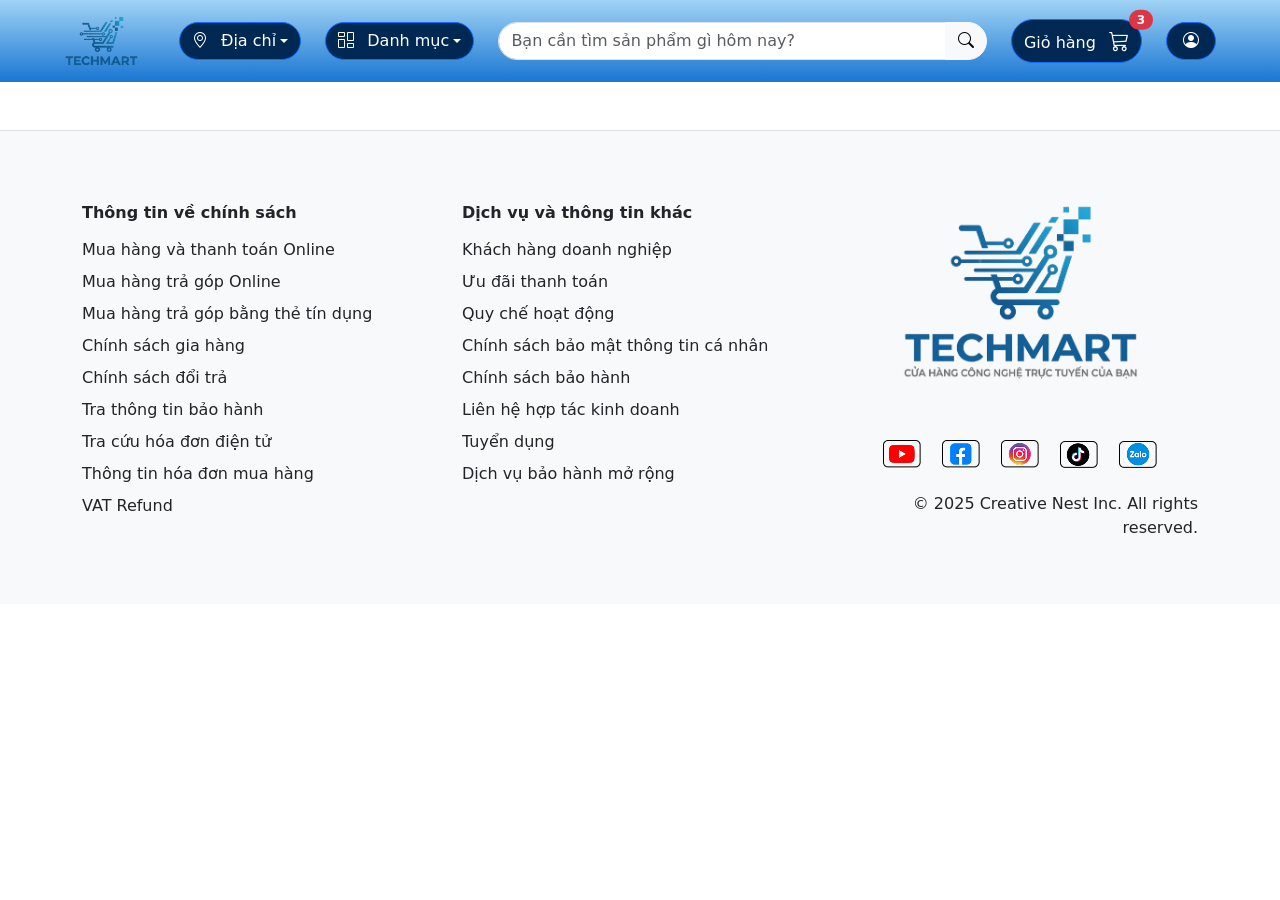
==== about_us.html @ 324de0c0 "Thêm giỏ hàng" ====
<!doctype html>
<html lang="en" data-bs-theme="light">
    <head>
        <title>TechMart - Contact</title>
        <link rel="icon" type="image/x-icon" href="favicon.png">
        <!-- Required meta tags -->
        <meta charset="utf-8" />
        <meta name="viewport" content="width=device-width, initial-scale=1" />

        <!-- Bootstrap CSS v5.3.8 -->
        <link
            href="https://cdn.jsdelivr.net/npm/bootstrap@5.3.8/dist/css/bootstrap.min.css"
            rel="stylesheet"
            integrity="sha384-sRIl4kxILFvY47J16cr9ZwB07vP4J8+LH7qKQnuqkuIAvNWLzeN8tE5YBujZqJLB"
            crossorigin="anonymous"
        />
        <link rel="stylesheet" href="https://cdn.jsdelivr.net/npm/bootstrap-icons@1.11.3/font/bootstrap-icons.min.css">
        <link rel="stylesheet" href="style.css">
        <link rel="icon" href="data:,">
    </head>

    <body>
        <header class="bg-primary text-white p-3 sticky-top">
            <div class="container-fluid d-flex align-items-center justify-content-between gap-4 flex-wrap px-5">
                <a href="index.html"><img loading="lazy" src="img/Logo_TechMart_2-removebg.png" class="img-fluid me-3 order-first" style="max-height: 50px;" alt="TechMart"></a>

                <!-- Menu Hamburger -->
                <button class="btn btn-outline-light border-0 d-lg-none order-1" type="button" data-bs-toggle="collapse" data-bs-target="#menuThuGon" aria-expanded="false">
                    <i class="bi bi-list fs-1"></i>
                </button>

                <div class="collapse d-lg-flex flex-grow-1 mt-3 mt-lg-0 custom-mobile-break" id="menuThuGon">
                    <div class="d-flex flex-column flex-lg-row align-items-lg-center gap-4 w-100">
                
                        <!-- Nút chọn địa chỉ -->
                        <div class="dropdown order-2 order-lg-1">
                            <button class="button btn btn-primary dropdown-toggle d-flex align-items-center justify-content-between w-100 text-start text-lg-center" type="button" data-bs-toggle="dropdown"
                                aria-expanded="false">
                                <span><i class="bi bi-geo-alt me-2"></i> Địa chỉ</span>
                            </button>
                
                            <ul class="dropdown-menu p-3" style="min-width: 400px; max-height: 300px; overflow-y: auto;">
                                <li>
                                    <p class="text-center text-muted mb-3">Vui lòng chọn tỉnh, thành phố để biết chính xác giá, khuyến
                                        mãi và tồn kho</p>
                                </li>
                                <li>
                                    <div class="container-fluid px-0">
                                        <div class="row align-items-start">
                                            <div class="col"><a class="dropdown-item border-bottom border-black border-1" href="#">TP
                                                    HCM</a></div>
                                            <div class="col"><a class="dropdown-item border-bottom border-black border-1" href="#">Hà
                                                    Nội</a></div>
                                        </div>
                                        <div class="row">
                                            <div class="col"><a class="dropdown-item border-bottom border-black border-1" href="#">An
                                                    Giang</a></div>
                                            <div class="col"><a class="dropdown-item border-bottom border-black border-1" href="#">Bà
                                                    Rịa - Vũng Tàu</a>
                                            </div>
                                        </div>
                                        <div class="row">
                                            <div class="col"><a class="dropdown-item border-bottom border-black border-1" href="#">Bạc
                                                    Liêu</a></div>
                                            <div class="col"><a class="dropdown-item border-bottom border-black border-1" href="#">Bắc
                                                    Giang</a></div>
                                        </div>
                                        <div class="row">
                                            <div class="col"><a class="dropdown-item border-bottom border-black border-1" href="#">Bắc
                                                    Ninh</a></div>
                                            <div class="col"><a class="dropdown-item border-bottom border-black border-1" href="#">Bến
                                                    Tre</a></div>
                                        </div>
                                        <div class="row">
                                            <div class="col"><a class="dropdown-item border-bottom border-black border-1" href="#">Bình
                                                    Dương</a></div>
                                            <div class="col"><a class="dropdown-item border-bottom border-black border-1" href="#">Bình
                                                    Định</a></div>
                                        </div>
                                        <div class="row">
                                            <div class="col"><a class="dropdown-item border-bottom border-black border-1" href="#">Bình
                                                    Phước</a></div>
                                            <div class="col"><a class="dropdown-item border-bottom border-black border-1" href="#">Bình
                                                    Thuận</a></div>
                                        </div>
                                        <div class="row">
                                            <div class="col"><a class="dropdown-item border-bottom border-black border-1" href="#">Cà
                                                    Mau</a></div>
                                            <div class="col"><a class="dropdown-item border-bottom border-black border-1" href="#">Cần
                                                    Thơ</a></div>
                                        </div>
                                        <div class="row">
                                            <div class="col"><a class="dropdown-item border-bottom border-black border-1" href="#">Đà
                                                    Nẵng</a></div>
                                            <div class="col"><a class="dropdown-item border-bottom border-black border-1" href="#">Đắk
                                                    Lắk</a></div>
                                        </div>
                                        <div class="row">
                                            <div class="col"><a class="dropdown-item border-bottom border-black border-1" href="#">Đồng
                                                    Nai</a></div>
                                            <div class="col"><a class="dropdown-item border-bottom border-black border-1" href="#">Đồng
                                                    Tháp</a></div>
                                        </div>
                                        <div class="row">
                                            <div class="col"><a class="dropdown-item border-bottom border-black border-1" href="#">Gia
                                                    Lai</a></div>
                                            <div class="col"><a class="dropdown-item border-bottom border-black border-1" href="#">Hà
                                                    Nam</a></div>
                                        </div>
                                        <div class="row">
                                            <div class="col"><a class="dropdown-item border-bottom border-black border-1" href="#">Hà
                                                    Tỉnh</a></div>
                                            <div class="col"><a class="dropdown-item border-bottom border-black border-1" href="#">Hải
                                                    Dương</a></div>
                                        </div>
                                        <div class="row">
                                            <div class="col"><a class="dropdown-item border-bottom border-black border-1" href="#">Hải
                                                    Phòng</a></div>
                                            <div class="col"><a class="dropdown-item border-bottom border-black border-1" href="#">Khánh
                                                    Hòa</a></div>
                                        </div>
                                        <div class="row">
                                            <div class="col"><a class="dropdown-item border-bottom border-black border-1" href="#">Kiên
                                                    Giang</a></div>
                                            <div class="col"><a class="dropdown-item border-bottom border-black border-1" href="#">Lạng
                                                    Sơn</a></div>
                                        </div>
                                        <div class="row">
                                            <div class="col"><a class="dropdown-item border-bottom border-black border-1" href="#">Lâm
                                                    Đồng</a></div>
                                            <div class="col"><a class="dropdown-item border-bottom border-black border-1" href="#">Long
                                                    An</a></div>
                                        </div>
                                        <div class="row">
                                            <div class="col"><a class="dropdown-item border-bottom border-black border-1" href="#">Ninh
                                                    Bình</a></div>
                                            <div class="col"><a class="dropdown-item border-bottom border-black border-1" href="#">Ninh
                                                    Thuận</a></div>
                                        </div>
                                        <div class="row">
                                            <div class="col"><a class="dropdown-item border-bottom border-black border-1" href="#">Phú
                                                    Thọ</a></div>
                                            <div class="col"><a class="dropdown-item border-bottom border-black border-1" href="#">Quảng
                                                    Bình</a></div>
                                        </div>
                                        <div class="row">
                                            <div class="col"><a class="dropdown-item border-bottom border-black border-1" href="#">Sóc
                                                    Trăng</a></div>
                                            <div class="col"><a class="dropdown-item border-bottom border-black border-1" href="#">Tây
                                                    Ninh</a></div>
                                        </div>
                                        <div class="row">
                                            <div class="col"><a class="dropdown-item border-bottom border-black border-1" href="#">Thái
                                                    Bình</a></div>
                                            <div class="col"><a class="dropdown-item border-bottom border-black border-1" href="#">Thái
                                                    Nguyên</a></div>
                                        </div>
                                        <div class="row">
                                            <div class="col"><a class="dropdown-item border-bottom border-black border-1" href="#">Thanh
                                                    Hóa</a></div>
                                            <div class="col"><a class="dropdown-item border-bottom border-black border-1" href="#">Thừa
                                                    Thiên - Huế</a>
                                            </div>
                                        </div>
                                        <div class="row">
                                            <div class="col"><a class="dropdown-item border-bottom border-black border-1" href="#">Tiền
                                                    Giang</a></div>
                                            <div class="col"><a class="dropdown-item border-bottom border-black border-1" href="#">Trà
                                                    Vinh</a></div>
                                        </div>
                                        <div class="row">
                                            <div class="col"><a class="dropdown-item border-bottom border-black border-1" href="#">Vĩnh
                                                    Long</a></div>
                                            <div class="col"><a class="dropdown-item border-bottom border-black border-1" href="#">Vĩnh
                                                    Phúc</a></div>
                                        </div>
                                    </div>
                                </li>
                            </ul>
                        </div>
                
                        <!-- Nút trọn loại sản phẩm -->
                        <div class="dropdown order-3 order-lg-1">
                            <button class="button btn btn-primary dropdown-toggle d-flex align-items-center justify-content-between w-100 text-start text-lg-center" type="button" data-bs-toggle="dropdown"
                                aria-expanded="false">
                                <span><i class="bi bi-columns-gap me-2"></i> Danh mục</span>
                            </button>
                
                            <ul class="dropdown-menu p-2" style="min-width: 200px;">
                                <li>
                                    <a class="dropdown-item d-flex justify-content-between align-items-center py-2" href="index.html#tab-laptop">
                                        <span><i class="bi bi-laptop me-2"></i> Laptop</span>
                                        <i class="bi bi-arrow-right-short fs-5"></i>
                                    </a>
                                </li>
                                <li>
                                    <a class="dropdown-item d-flex justify-content-between align-items-center py-2" href="index.html#tab-phone">
                                        <span><i class="bi bi-phone me-2"></i> Điện thoại</span>
                                        <i class="bi bi-arrow-right-short fs-5"></i>
                                    </a>
                                </li>
                                <li>
                                    <a class="dropdown-item d-flex justify-content-between align-items-center py-2" href="index.html#tab-tablet">
                                        <span><i class="bi bi-tablet me-2"></i> Tablet</span>
                                        <i class="bi bi-arrow-right-short fs-5"></i>
                                    </a>
                                </li>
                            </ul>
                        </div>
                
                        <!-- Thanh tìm kiếm -->
                        <form class="form-search d-flex flex-grow-1 order-0 order-lg-2" role="search">
                            <div class="input-group">
                                <input type="text" class="form-control rounded-start-pill"
                                    placeholder="Bạn cần tìm sản phẩm gì hôm nay?" aria-label="Search">
                                <button class="btn btn-light rounded-end-pill" type="submit">
                                    <i class="bi bi-search"></i>
                                </button>
                            </div>
                        </form>
                
                        <!-- Giỏ hàng -->
                        <a class="button btn btn-primary position-relative order-1 order-lg-3" href="cart.html">
                            Giỏ hàng <i class="bi bi-cart3 fs-5 ms-2"></i>
                            <span class="position-absolute top-0 start-100 translate-middle badge rounded-pill bg-danger">
                                3
                            </span>
                        </a>
                
                        <!-- Tùy chọn người dùng -->
                        <div class="dropdown order-lg-0 order-lg-4">
                            <button class="button btn btn-primary px-3 w-100 text-start text-lg-center" type="button" data-bs-toggle="dropdown" aria-expanded="false">
                                <i class="bi bi-person-circle"></i>
                                <span class="d-inline d-lg-none ps-2">Tài khoản</span>
                            </button>
                
                            <ul class="dropdown-menu p-3" style="min-width: 300px;">
                                <img loading="lazy" src="img/User.png" class="img-fluid rounded-circle d-block mx-auto" style="max-height: 75px;"
                                    alt="User">
                                <div class="container pt-3 border-bottom border-black p-2">
                                    <button class="button btn btn-primary px-4 flex-fill" type="button">
                                        Đăng nhập
                                    </button>
                                    <button class="btn btn-outline-dark rounded-pill px-4 flex-fill" type="button">
                                        Đăng ký
                                    </button>
                                </div>
                                <div class="container">
                                    <li class="border-bottom border-black p-2">
                                        <a class="dropdown-item d-flex justify-content-between align-items-center py-2" href="contact.html">
                                            <span>Liên hệ</span>
                                        </a>
                                    </li>
                                    <li class="border-bottom border-black p-2">
                                        <a class="dropdown-item d-flex justify-content-between align-items-center py-2" href="about_us.html">
                                            <span>About Us</span>
                                        </a>
                                    </li>
                                </div>
                            </ul>
                        </div>
                    </div>
                </div>

            </div>
        </header>

        <main>
            <div class="container my-4">

            </div>
        </main>

        <button onclick="scrollToTop()" id="backToTopBtn" class="btn btn-primary rounded-circle" title="Lên đầu trang">
            <i class="bi bi-caret-up-fill"></i>
        </button>

        <footer class="bg-light pt-5 pb-4 mt-5 border-top">
            <div class="container custom-footer my-4">
                <div class="row">
                    <div class="col-lg-4 col-md-6 col-12 mb-4">
                        <p class="h6 fw-bold mb-3">Thông tin về chính sách</p>
                        <a href="#" class="d-block mb-2 text-decoration-none text-dark footer-link">Mua hàng và thanh toán Online</a>
                        <a href="#" class="d-block mb-2 text-decoration-none text-dark footer-link">Mua hàng trả góp Online</a>
                        <a href="#" class="d-block mb-2 text-decoration-none text-dark footer-link">Mua hàng trả góp bằng thẻ tín dụng</a>
                        <a href="#" class="d-block mb-2 text-decoration-none text-dark footer-link">Chính sách gia hàng</a>
                        <a href="#" class="d-block mb-2 text-decoration-none text-dark footer-link">Chính sách đổi trả</a>
                        <a href="#" class="d-block mb-2 text-decoration-none text-dark footer-link">Tra thông tin bảo hành</a>
                        <a href="#" class="d-block mb-2 text-decoration-none text-dark footer-link">Tra cứu hóa đơn điện tử</a>
                        <a href="#" class="d-block mb-2 text-decoration-none text-dark footer-link">Thông tin hóa đơn mua hàng</a>
                        <a href="#" class="d-block mb-2 text-decoration-none text-dark footer-link">VAT Refund</a>
                    </div>
                    <div class="col-lg-4 col-md-6 col-12 mb-4">
                        <p class="h6 fw-bold mb-3">Dịch vụ và thông tin khác</p>
                        <a href="#" class="d-block mb-2 text-decoration-none text-dark footer-link">Khách hàng doanh nghiệp</a>
                        <a href="#" class="d-block mb-2 text-decoration-none text-dark footer-link">Ưu đãi thanh toán</a>
                        <a href="#" class="d-block mb-2 text-decoration-none text-dark footer-link">Quy chế hoạt động</a>
                        <a href="#" class="d-block mb-2 text-decoration-none text-dark footer-link">Chính sách bảo mật thông tin cá nhân</a>
                        <a href="#" class="d-block mb-2 text-decoration-none text-dark footer-link">Chính sách bảo hành</a>
                        <a href="#" class="d-block mb-2 text-decoration-none text-dark footer-link">Liên hệ hợp tác kinh doanh</a>
                        <a href="#" class="d-block mb-2 text-decoration-none text-dark footer-link">Tuyển dụng</a>
                        <a href="#" class="d-block mb-2 text-decoration-none text-dark footer-link">Dịch vụ bảo hành mở rộng</a>
                    </div>
                    <div class="col-lg-4 col-md-12 col-12 d-flex flex-column">
                        <div>
                            <img loading="lazy" src="img/Logo_TechMart-removebg.png" class="img-fluid h-75 d-block mx-auto" alt="TechMart">
                        </div>
                        <div class="text-center">
                            <a href="#" class="p-2"><img loading="lazy" src="img/youtube.png" alt=""></a>
                            <a href="#" class="p-2"><img loading="lazy" src="img/facebook.png" alt=""></a>
                            <a href="#" class="p-2"><img loading="lazy" src="img/instagram.png" alt=""></a>
                            <a href="#" class="p-2"><img loading="lazy" src="img/tiktok.png" alt=""></a>
                            <a href="#" class="p-2"><img loading="lazy" src="img/zalo.png" alt=""></a>
                        </div>
                        <div class="mt-auto text-end pt-4">
                            <p>© 2025 Creative Nest Inc. All rights reserved.</p>
                        </div>
                    </div>
                </div>
            </div>
        </footer>
        <!-- Bootstrap JavaScript Bundle (includes Popper) -->
        <script
            src="https://cdn.jsdelivr.net/npm/bootstrap@5.3.8/dist/js/bootstrap.bundle.min.js"
            integrity="sha384-FKyoEForCGlyvwx9Hj09JcYn3nv7wiPVlz7YYwJrWVcXK/BmnVDxM+D2scQbITxI"
            crossorigin="anonymous"
        ></script>
        <script src="script.js"></script>
    </body>
</html>
---- style.css ----
/* Cuộn mượt mà */
html {
    scroll-behavior: smooth;
}

/* Căn lề để không bị thanh header che khuất (đẩy xuống 120px) */
#khu-vuc-san-pham {
    scroll-margin-top: 120px;
}

/* Ép menu thu gọn rơi xuống hàng mới trên màn hình nhỏ */
@media (max-width: 991px) {
    .custom-mobile-break {
        flex-basis: 100%;
    }
}


/* Header */
header {
    background-image: linear-gradient(to bottom, #A0D3F5, #1976D2);
}


/* Button */
.button {
    background-color: #002852;
    border-radius: 50px;
    box-shadow: 12px;
}

/* Tùy chỉnh nút mua hàng */
.purchase {
    background-image: linear-gradient(to bottom, #FF0000, #C20000);
}


/* Nút quay về đầu trang */
#backToTopBtn {
    background-image: linear-gradient(to bottom, #0353B0, #01234A);
    display: none;/* Ẩn nút theo mặc định */
    position: fixed;/* Ghim vị trí trên màn hình */
    bottom: 30px;/* Cách dưới lên 30px */
    right: 30px;/* Cách lề phải 30px */
    z-index: 99;/* Đảm bảo nút luôn nằm trên các thành phần khác */
    width: 50px;
    height: 50px;
    font-size: 20px;
    font-weight: bold;
    box-shadow: 0 4px 8px rgba(0, 0, 0, 0.2);/* Đổ bóng nhẹ cho nút nổi bật hơn */
    transition: all 0.3s ease;/* Hiệu ứng mượt khi hover */
}

/* Đổi màu một chút khi người dùng di chuột vào */
#backToTopBtn:hover {
    transform: translateY(-3px);/* Nảy lên một chút khi hover */
}


/* H */
.h-color {
    color: #002852;
}


/* Footer */
/* Tùy chỉnh link ở Footer */
.footer-link {
    transition: all 0.3s ease; /* Giúp hiệu ứng chuyển màu mượt mà hơn */
}

.footer-link:hover {
    color: #0d6efd !important; /* Đổi sang màu xanh primary của Bootstrap */
    text-decoration: underline !important; /* Gạch chân */
    transform: translateX(5px); /* Trượt nhẹ sang phải 5px tạo cảm giác tương tác tốt */
}


/* --------------------------------------------------------------------------------------- */
/* Banner */
/* Tùy chỉnh chiều cao banner để ảnh không bị quá to trên màn hình lớn */
.carousel-item img {
    height: auto;
    object-fit: cover;
    /* Cắt ảnh vừa khung hình mà không bị méo */
}


/* Box */
.box-introduction {
    background-image: linear-gradient(to bottom,#0353B0, #01234A);
    border-radius: 16px;
}

.box-product {
    background-image: linear-gradient(to bottom, #FFFFFF, #E5E5E5);
    border-radius: 16px;
    transition: all 0.3s ease;
}
.box-product:hover {
    border-color: #68819E;
    transform: translateY(-5px);
    background-image: linear-gradient(to bottom, #B5D7FF, #5F95D4);
}

.box-product-info {
    background-color: #f4f9ff;
    border-radius: 16px;
    transition: all 0.3s ease; /* Hiệu ứng chuyển màu mượt mà */
}
.box-product-info:hover {
    background-color: #f4f9ff;
    border-radius: 16px;
    box-shadow: 0 4px 8px rgba(0, 40, 82, 0.3); /* Thêm đổ bóng nhẹ cho nổi bật */
    transform: translateY(-5px);
}

.box-sale {
    border-radius: 0px 16px 0px 5px !important;
}

/* Trạng thái mặc định (Khi nút CHƯA được chọn) */
.box-tab {
    border-radius: 16px !important;
    background-color: white;
    color: #002852 !important; /* Chữ màu xanh đen của TechMart */
    transition: all 0.3s ease; /* Hiệu ứng chuyển màu mượt mà */
    text-align: center;
}

/* Hiệu ứng khi lướt chuột qua (Hover) */
.box-tab:hover:not(.active) {
    background-color: rgba(0, 110, 227, 0.3);
    transform: translateY(-2px);
}

/* Trạng thái ACTIVE (Khi nút ĐƯỢC CHỌN) */
.nav-pills .box-tab.active {
    background-image: linear-gradient(to bottom, #0353B0, #01234A) !important; /* Trả lại màu gradient của bạn */
    color: #ffffff !important; /* Đổi chữ thành màu trắng */
    border: none;
    box-shadow: 0 4px 8px rgba(0, 40, 82, 0.3); /* Thêm đổ bóng nhẹ cho nổi bật */
}


/* --------------------------------------------------------------------------------------- */
/* Thuộc tính cho phần chọn option sản phẩm */
/* 1. Trạng thái mặc định: Viền xám và ẩn dấu tick */
.option-label {
  border: 1px solid #ced4da !important; /* Màu xám viền chuẩn của Bootstrap */
  transition: all 0.2s ease-in-out;
}

.check-badge {
  display: none !important; /* Ẩn dấu tick đi */
}

/* 2. Trạng thái khi được người dùng CHỌN (Checked) */
.btn-check:checked + .option-label {
  border-color: #0d6efd !important; /* Đổi viền sang màu xanh Primary */
}

.btn-check:checked + .option-label .check-badge {
  display: flex !important; /* Hiện dấu tick lên */
}

/* 3. Hiệu ứng Hover cho đẹp (Tùy chọn) */
.option-label:hover {
  border-color: #a5c8fd !important; /* Xanh nhạt khi di chuột vào */
}
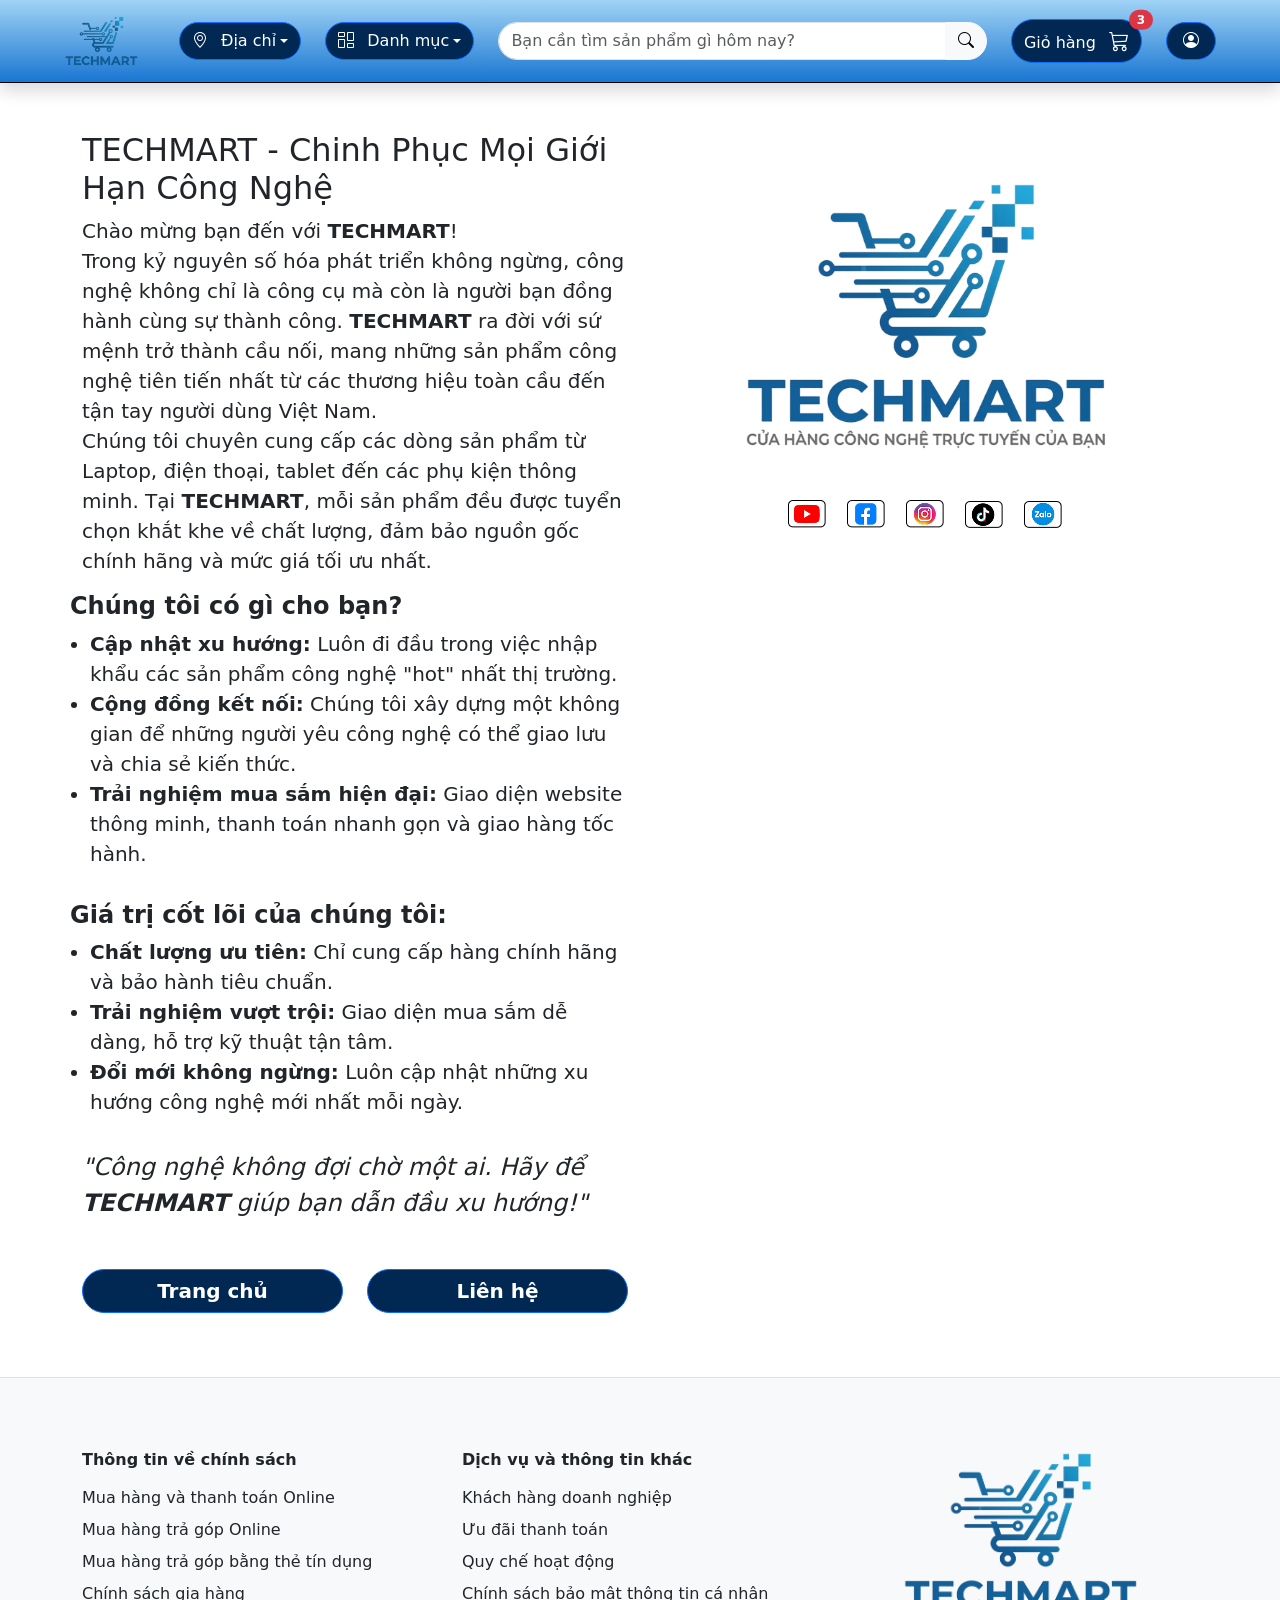
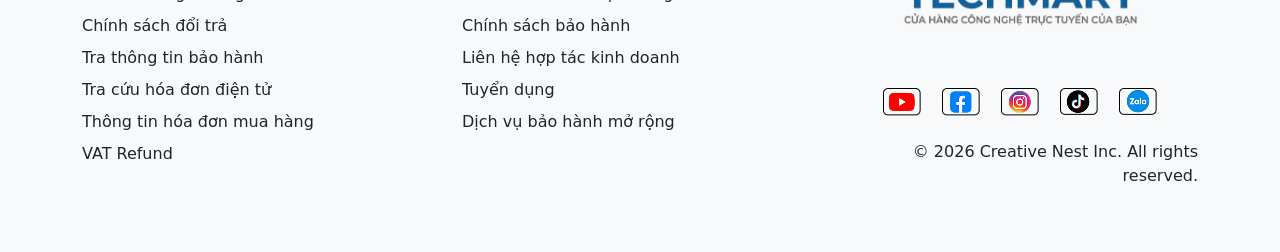
==== commit 9ba2d885: "Thêm trang About Us" ====
--- a/about_us.html
+++ b/about_us.html
@@ -20,7 +20,7 @@
     </head>
 
     <body>
-        <header class="bg-primary text-white p-3 sticky-top">
+        <header class="bg-primary text-white border-bottom border-1 border-black p-3 shadow sticky-top">
             <div class="container-fluid d-flex align-items-center justify-content-between gap-4 flex-wrap px-5">
                 <a href="index.html"><img loading="lazy" src="img/Logo_TechMart_2-removebg.png" class="img-fluid me-3 order-first" style="max-height: 50px;" alt="TechMart"></a>
 
@@ -179,7 +179,7 @@
                             </ul>
                         </div>
                 
-                        <!-- Nút trọn loại sản phẩm -->
+                        <!-- Nút danh mục -->
                         <div class="dropdown order-3 order-lg-1">
                             <button class="button btn btn-primary dropdown-toggle d-flex align-items-center justify-content-between w-100 text-start text-lg-center" type="button" data-bs-toggle="dropdown"
                                 aria-expanded="false">
@@ -188,19 +188,19 @@
                 
                             <ul class="dropdown-menu p-2" style="min-width: 200px;">
                                 <li>
-                                    <a class="dropdown-item d-flex justify-content-between align-items-center py-2" href="index.html#tab-laptop">
+                                    <a class="dropdown-item d-flex justify-content-between align-items-center py-2" href="category_laptop.html">
                                         <span><i class="bi bi-laptop me-2"></i> Laptop</span>
                                         <i class="bi bi-arrow-right-short fs-5"></i>
                                     </a>
                                 </li>
                                 <li>
-                                    <a class="dropdown-item d-flex justify-content-between align-items-center py-2" href="index.html#tab-phone">
+                                    <a class="dropdown-item d-flex justify-content-between align-items-center py-2" href="category_phone.html">
                                         <span><i class="bi bi-phone me-2"></i> Điện thoại</span>
                                         <i class="bi bi-arrow-right-short fs-5"></i>
                                     </a>
                                 </li>
                                 <li>
-                                    <a class="dropdown-item d-flex justify-content-between align-items-center py-2" href="index.html#tab-tablet">
+                                    <a class="dropdown-item d-flex justify-content-between align-items-center py-2" href="category_tablet.html">
                                         <span><i class="bi bi-tablet me-2"></i> Tablet</span>
                                         <i class="bi bi-arrow-right-short fs-5"></i>
                                     </a>
@@ -266,8 +266,73 @@
         </header>
 
         <main>
-            <div class="container my-4">
-
+            <div class="container my-5">
+                <div class="row">
+                    <div class="col-lg-6 col-12">
+                        <div class="row mb-3">
+                            <div class="h2">TECHMART - Chinh Phục Mọi Giới Hạn Công Nghệ</div>
+                            <div class="fs-5">Chào mừng bạn đến với <strong>TECHMART</strong>!</div>
+                            <div class="fs-5">Trong kỷ nguyên số hóa phát triển không ngừng, công nghệ không chỉ là công cụ mà còn là người bạn đồng
+                                hành cùng sự thành công. <strong>TECHMART</strong> ra đời với sứ mệnh trở thành cầu nối, mang những sản phẩm công nghệ tiên tiến nhất
+                                từ các thương hiệu toàn cầu đến tận tay người dùng Việt Nam.
+                            </div>
+                            <div class="fs-5">Chúng tôi chuyên cung cấp các dòng sản phẩm từ Laptop, điện thoại, tablet đến các phụ kiện thông minh.
+                                Tại <strong>TECHMART</strong>, mỗi sản phẩm đều được tuyển chọn khắt khe về chất lượng, đảm bảo nguồn gốc chính hãng và mức giá tối
+                                ưu nhất.
+                            </div>
+                        </div>
+
+                        <div class="row mb-3">
+                            <div class="row h4 fw-bold">Chúng tôi có gì cho bạn?</div>
+                            <ul>
+                                <li class="fs-5 ms-2"><b>Cập nhật xu hướng:</b> Luôn đi đầu trong việc nhập khẩu các sản phẩm công nghệ "hot" nhất thị trường.</li>
+                                <li class="fs-5 ms-2"><b>Cộng đồng kết nối:</b> Chúng tôi xây dựng một không gian để những người yêu công nghệ có thể giao lưu và chia sẻ kiến thức.</li>
+                                <li class="fs-5 ms-2"><b>Trải nghiệm mua sắm hiện đại:</b> Giao diện website thông minh, thanh toán nhanh gọn và giao hàng tốc hành.</li>
+                            </ul>
+                        </div>
+
+                        <div class="row mb-3">
+                            <div class="row h4 fw-bold">Giá trị cốt lõi của chúng tôi:</div>
+                            <ul>
+                                <li class="fs-5 ms-2"><b>Chất lượng ưu tiên:</b> Chỉ cung cấp hàng chính hãng và bảo hành tiêu chuẩn.</li>
+                                <li class="fs-5 ms-2"><b>Trải nghiệm vượt trội:</b> Giao diện mua sắm dễ dàng, hỗ trợ kỹ thuật tận tâm.</li>
+                                <li class="fs-5 ms-2"><b>Đổi mới không ngừng:</b> Luôn cập nhật những xu hướng công nghệ mới nhất mỗi ngày.</li>
+                            </ul>
+                        </div>
+
+                        <div class="row mb-5">
+                            <div class="fs-4 fst-italic">"Công nghệ không đợi chờ một ai. Hãy để <strong>TECHMART</strong> giúp bạn dẫn đầu xu hướng!"</div>
+                        </div>
+
+                        <div class="row mb-3">
+                            <div class="col">
+                                <a href="index.html" class="button btn btn-primary fs-5 fw-semibold w-100   ">
+                                    Trang chủ
+                                </a>
+                            </div>
+                            <div class="col">
+                                <a href="contact.html" class="button btn btn-primary fs-5 fw-semibold w-100">
+                                    Liên hệ
+                                </a>
+                            </div>
+                        </div>
+                    </div>
+
+                    <div class="col mt-5">
+                        <div>
+                            <img loading="lazy" src="img/Logo_TechMart-removebg.png" class="img-fluid w-75 d-block mx-auto" alt="TechMart">
+                        </div>
+                        <div class="text-center mt-5">
+                            <a href="#" class="p-2"><img loading="lazy" src="img/youtube.png" alt=""></a>
+                            <a href="#" class="p-2"><img loading="lazy" src="img/facebook.png" alt=""></a>
+                            <a href="#" class="p-2"><img loading="lazy" src="img/instagram.png" alt=""></a>
+                            <a href="#" class="p-2"><img loading="lazy" src="img/tiktok.png" alt=""></a>
+                            <a href="#" class="p-2"><img loading="lazy" src="img/zalo.png" alt=""></a>
+                        </div>
+
+                    </div>
+
+                </div>
             </div>
         </main>
 
@@ -313,7 +378,7 @@
                             <a href="#" class="p-2"><img loading="lazy" src="img/zalo.png" alt=""></a>
                         </div>
                         <div class="mt-auto text-end pt-4">
-                            <p>© 2025 Creative Nest Inc. All rights reserved.</p>
+                            <p>© 2026 Creative Nest Inc. All rights reserved.</p>
                         </div>
                     </div>
                 </div>
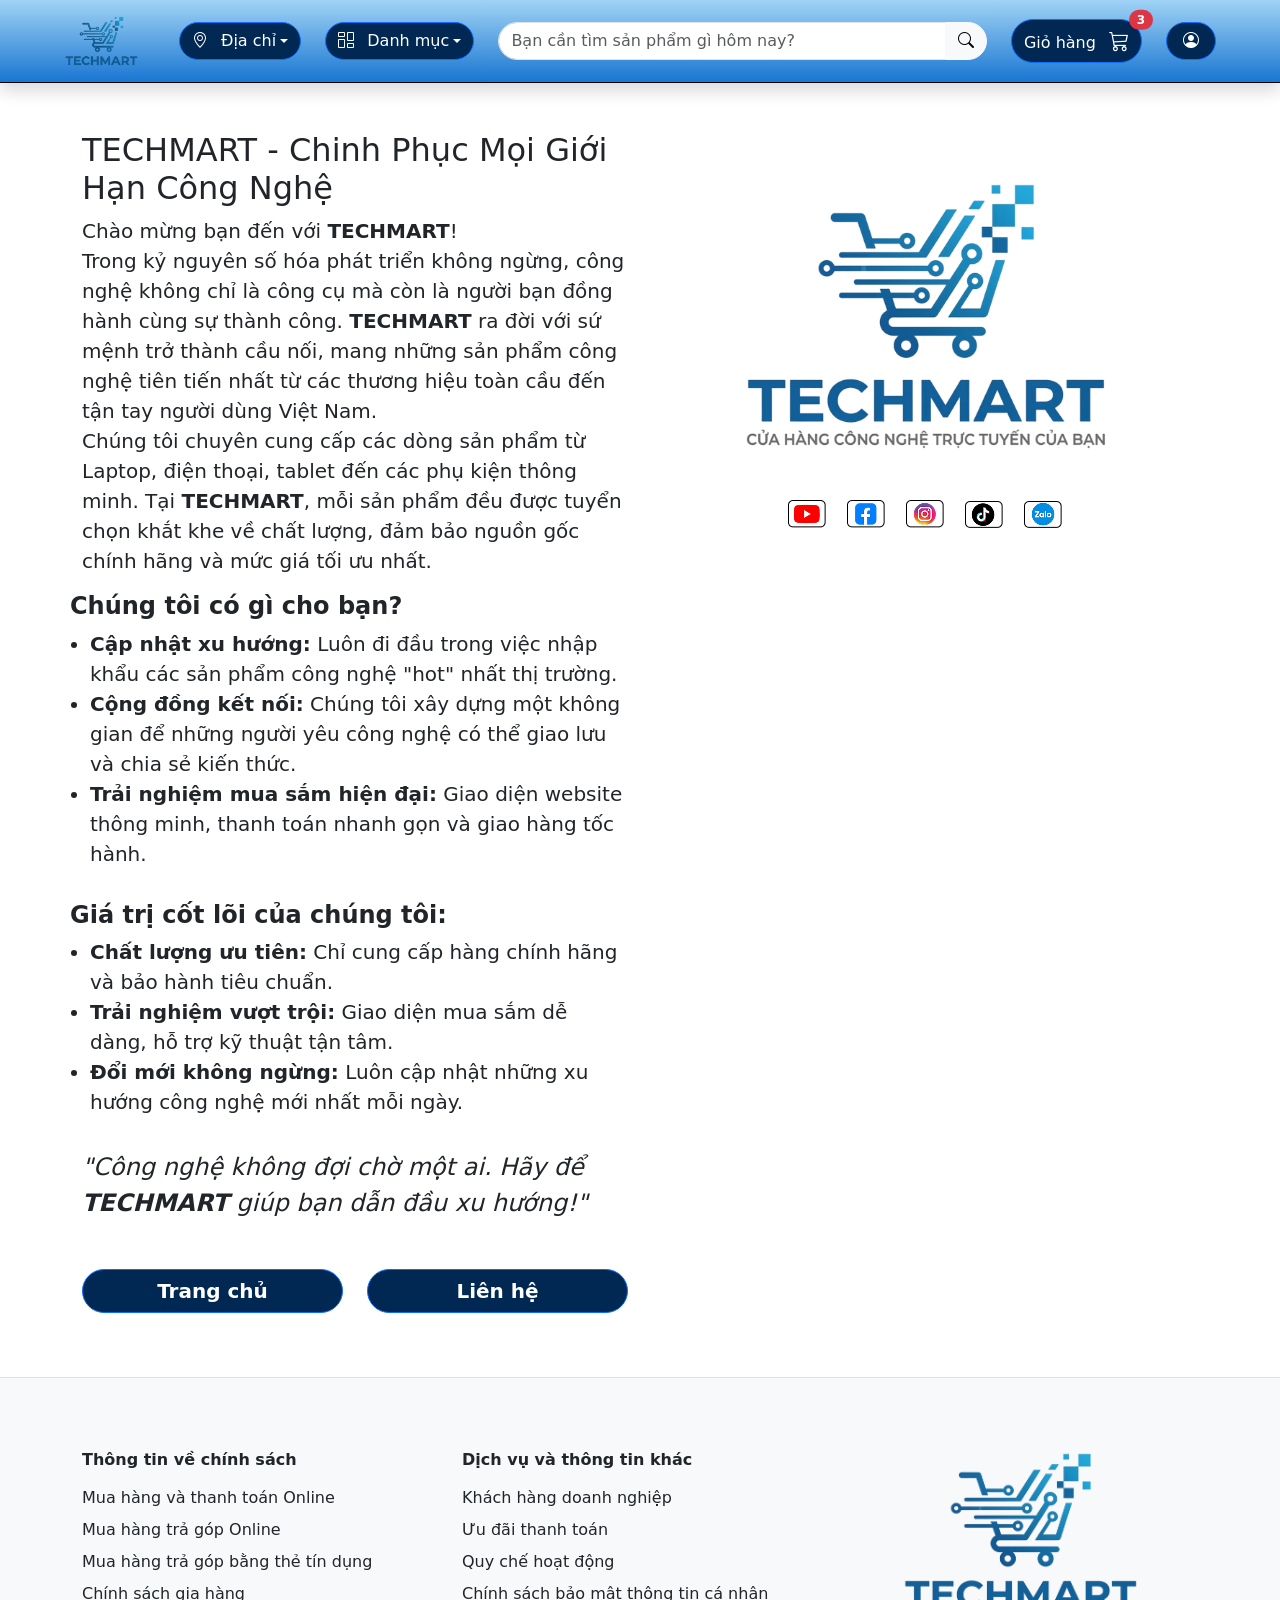
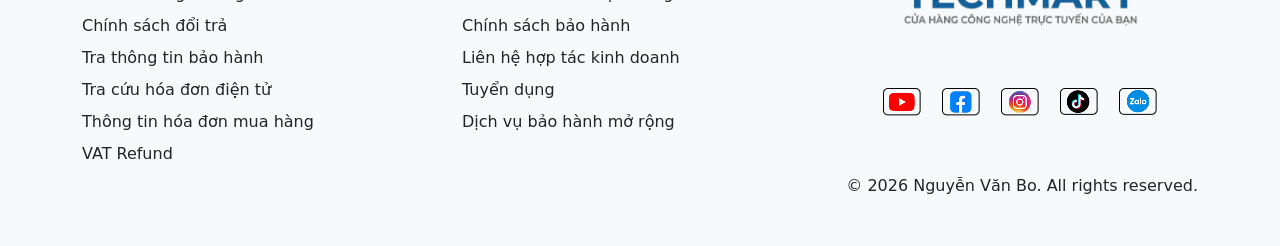
==== commit de9544be: "Update" ====
--- a/about_us.html
+++ b/about_us.html
@@ -378,7 +378,7 @@
                             <a href="#" class="p-2"><img loading="lazy" src="img/zalo.png" alt=""></a>
                         </div>
                         <div class="mt-auto text-end pt-4">
-                            <p>© 2026 Creative Nest Inc. All rights reserved.</p>
+                            <p class="mb-0">&copy; 2026 Nguyễn Văn Bo. All rights reserved.</p>
                         </div>
                     </div>
                 </div>
